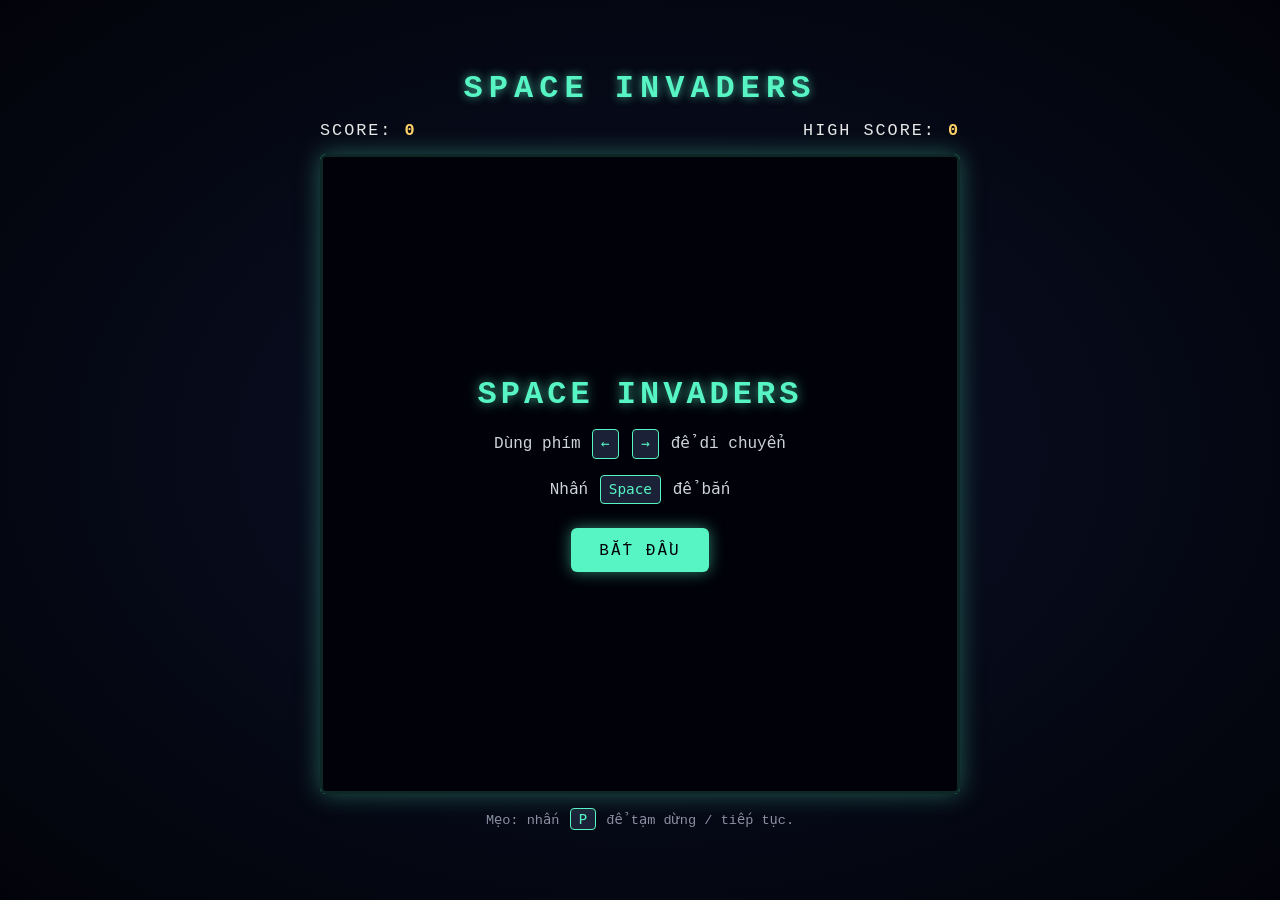
==== index.html @ c537b1a1 "space_invader" ====
<!DOCTYPE html>
<html lang="vi">
<head>
  <meta charset="UTF-8" />
  <meta name="viewport" content="width=device-width, initial-scale=1.0" />
  <title>Space Invaders - Vanilla JS</title>
  <link rel="stylesheet" href="css/style.css" />
</head>
<body>
  <!-- Khung chứa toàn bộ game, dùng để căn giữa màn hình -->
  <main class="game-wrapper">
    <h1 class="game-title">SPACE INVADERS</h1>

    <!-- Thanh hiển thị điểm số hiện tại và điểm cao nhất -->
    <div class="scoreboard">
      <span>SCORE: <strong id="scoreValue">0</strong></span>
      <span>HIGH SCORE: <strong id="highScoreValue">0</strong></span>
    </div>

    <!-- Vùng canvas + các overlay (start / game over) nằm chồng lên nhau -->
    <div class="canvas-container">
      <!-- Toàn bộ đồ họa game được vẽ trên canvas này -->
      <canvas id="gameCanvas" width="640" height="640"></canvas>

      <!-- Overlay màn hình bắt đầu -->
      <div class="overlay" id="startScreen">
        <h2>SPACE INVADERS</h2>
        <p>Dùng phím <kbd>&larr;</kbd> <kbd>&rarr;</kbd> để di chuyển</p>
        <p>Nhấn <kbd>Space</kbd> để bắn</p>
        <button class="btn" id="startButton">BẮT ĐẦU</button>
      </div>

      <!-- Overlay màn hình kết thúc (mặc định ẩn) -->
      <div class="overlay hidden" id="gameOverScreen">
        <h2>GAME OVER</h2>
        <p>Điểm của bạn: <strong id="finalScore">0</strong></p>
        <p>Điểm cao nhất: <strong id="finalHighScore">0</strong></p>
        <button class="btn" id="restartButton">CHƠI LẠI</button>
      </div>
    </div>

    <p class="hint">Mẹo: nhấn <kbd>P</kbd> để tạm dừng / tiếp tục.</p>
  </main>

  <!-- Nạp file khởi động dưới dạng ES Module để dùng được import/export -->
  <script type="module" src="js/main.js"></script>
</body>
</html>
---- css/style.css ----
/* ============================================================
   style.css - Giao diện cho game Space Invaders
   Mục tiêu: căn giữa màn hình, nền tối (vũ trụ), viền canvas rõ ràng
   ============================================================ */

/* Reset cơ bản để loại bỏ margin/padding mặc định của trình duyệt */
* {
  margin: 0;
  padding: 0;
  box-sizing: border-box;
}

/* Nền tối kiểu vũ trụ: gradient từ xanh đen sang đen tuyền */
body {
  min-height: 100vh;
  display: flex;
  justify-content: center;
  align-items: center;
  background: radial-gradient(ellipse at center, #0b1026 0%, #02030a 100%);
  font-family: "Courier New", Courier, monospace;
  color: #e8e8e8;
  /* Không cho phép cuộn ngang khi canvas hơi lớn trên màn hình nhỏ */
  overflow: hidden;
}

/* Khung tổng căn giữa toàn bộ nội dung theo chiều dọc */
.game-wrapper {
  display: flex;
  flex-direction: column;
  align-items: center;
  gap: 14px;
}

/* Tiêu đề game với hiệu ứng phát sáng kiểu neon */
.game-title {
  font-size: 2rem;
  letter-spacing: 6px;
  color: #57f5c4;
  text-shadow: 0 0 10px rgba(87, 245, 196, 0.7);
}

/* Thanh điểm số: trải đều theo chiều ngang bằng chiều rộng canvas */
.scoreboard {
  width: 640px;
  max-width: 90vw;
  display: flex;
  justify-content: space-between;
  font-size: 1.05rem;
  letter-spacing: 2px;
}

.scoreboard strong {
  color: #ffd166;
}

/* Vùng chứa canvas - dùng position relative để overlay nằm chồng chính xác */
.canvas-container {
  position: relative;
  width: 640px;
  height: 640px;
  max-width: 90vw;
}

/* Viền canvas rõ ràng + bóng phát sáng để nổi bật trên nền tối */
#gameCanvas {
  display: block;
  width: 100%;
  height: 100%;
  background: #02030a;
  border: 3px solid #57f5c4;
  border-radius: 6px;
  box-shadow: 0 0 25px rgba(87, 245, 196, 0.35);
}

/* Lớp overlay phủ kín canvas, dùng cho màn hình Start và Game Over */
.overlay {
  position: absolute;
  inset: 0; /* top/right/bottom/left = 0 */
  display: flex;
  flex-direction: column;
  justify-content: center;
  align-items: center;
  gap: 16px;
  text-align: center;
  background: rgba(2, 3, 10, 0.85);
  border-radius: 6px;
  padding: 20px;
}

.overlay h2 {
  font-size: 2rem;
  letter-spacing: 4px;
  color: #57f5c4;
  text-shadow: 0 0 12px rgba(87, 245, 196, 0.7);
}

.overlay p {
  font-size: 1rem;
  line-height: 1.6;
  color: #cfd3dc;
}

.overlay strong {
  color: #ffd166;
}

/* Phím gợi ý hiển thị dạng nút bàn phím nhỏ */
kbd {
  display: inline-block;
  padding: 2px 8px;
  margin: 0 2px;
  background: #1b2238;
  border: 1px solid #57f5c4;
  border-radius: 4px;
  font-size: 0.9rem;
  color: #57f5c4;
}

/* Nút bấm Start / Restart */
.btn {
  margin-top: 8px;
  padding: 12px 28px;
  font-family: inherit;
  font-size: 1rem;
  letter-spacing: 2px;
  color: #02030a;
  background: #57f5c4;
  border: none;
  border-radius: 6px;
  cursor: pointer;
  transition: transform 0.1s ease, box-shadow 0.2s ease;
  box-shadow: 0 0 15px rgba(87, 245, 196, 0.5);
}

.btn:hover {
  transform: scale(1.05);
  box-shadow: 0 0 22px rgba(87, 245, 196, 0.8);
}

.btn:active {
  transform: scale(0.98);
}

/* Dòng gợi ý nhỏ phía dưới canvas */
.hint {
  font-size: 0.85rem;
  color: #8a90a2;
}

/* Tiện ích ẩn phần tử (dùng để bật/tắt overlay) */
.hidden {
  display: none;
}
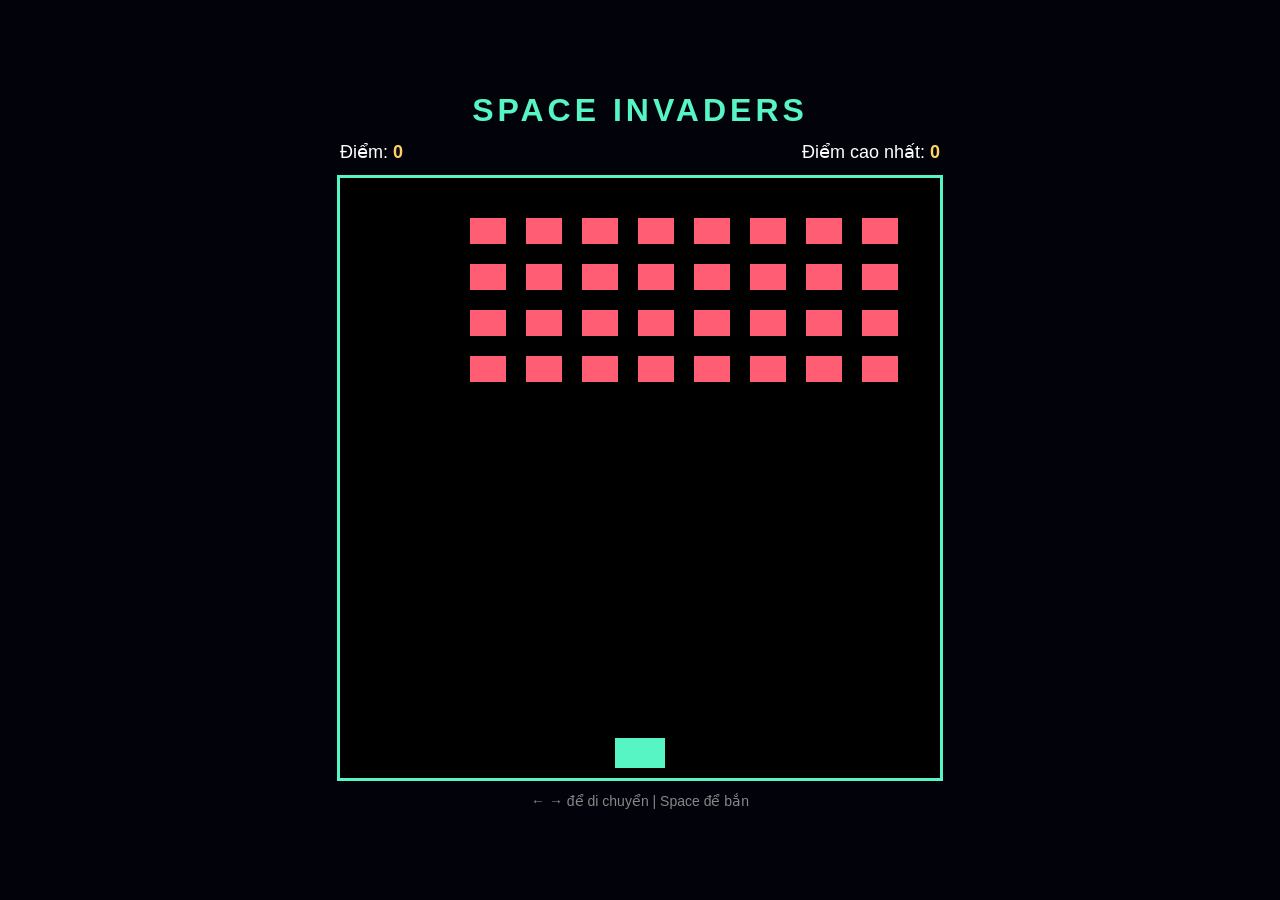
==== commit 8a277f44: "update" ====
--- a/index.html
+++ b/index.html
@@ -3,46 +3,26 @@
 <head>
   <meta charset="UTF-8" />
   <meta name="viewport" content="width=device-width, initial-scale=1.0" />
-  <title>Space Invaders - Vanilla JS</title>
-  <link rel="stylesheet" href="css/style.css" />
+  <title>Space Invaders</title>
+  <!-- Liên kết tới file CSS để trang trí giao diện -->
+  <link rel="stylesheet" href="style.css" />
 </head>
 <body>
-  <!-- Khung chứa toàn bộ game, dùng để căn giữa màn hình -->
-  <main class="game-wrapper">
-    <h1 class="game-title">SPACE INVADERS</h1>
+  <h1>SPACE INVADERS</h1>
 
-    <!-- Thanh hiển thị điểm số hiện tại và điểm cao nhất -->
-    <div class="scoreboard">
-      <span>SCORE: <strong id="scoreValue">0</strong></span>
-      <span>HIGH SCORE: <strong id="highScoreValue">0</strong></span>
-    </div>
+  <!-- Dòng hiển thị điểm số hiện tại và điểm cao nhất -->
+  <div id="scoreboard">
+    <span>Điểm: <strong id="score">0</strong></span>
+    <span>Điểm cao nhất: <strong id="highScore">0</strong></span>
+  </div>
 
-    <!-- Vùng canvas + các overlay (start / game over) nằm chồng lên nhau -->
-    <div class="canvas-container">
-      <!-- Toàn bộ đồ họa game được vẽ trên canvas này -->
-      <canvas id="gameCanvas" width="640" height="640"></canvas>
+  <!-- Toàn bộ hình ảnh game sẽ được vẽ lên thẻ canvas này -->
+  <canvas id="gameCanvas" width="600" height="600"></canvas>
 
-      <!-- Overlay màn hình bắt đầu -->
-      <div class="overlay" id="startScreen">
-        <h2>SPACE INVADERS</h2>
-        <p>Dùng phím <kbd>&larr;</kbd> <kbd>&rarr;</kbd> để di chuyển</p>
-        <p>Nhấn <kbd>Space</kbd> để bắn</p>
-        <button class="btn" id="startButton">BẮT ĐẦU</button>
-      </div>
+  <!-- Hướng dẫn chơi -->
+  <p id="hint">← → để di chuyển | Space để bắn</p>
 
-      <!-- Overlay màn hình kết thúc (mặc định ẩn) -->
-      <div class="overlay hidden" id="gameOverScreen">
-        <h2>GAME OVER</h2>
-        <p>Điểm của bạn: <strong id="finalScore">0</strong></p>
-        <p>Điểm cao nhất: <strong id="finalHighScore">0</strong></p>
-        <button class="btn" id="restartButton">CHƠI LẠI</button>
-      </div>
-    </div>
-
-    <p class="hint">Mẹo: nhấn <kbd>P</kbd> để tạm dừng / tiếp tục.</p>
-  </main>
-
-  <!-- Nạp file khởi động dưới dạng ES Module để dùng được import/export -->
-  <script type="module" src="js/main.js"></script>
+  <!-- Liên kết tới file JavaScript (đặt cuối trang để HTML tải xong trước) -->
+  <script src="script.js"></script>
 </body>
 </html>
--- a/style.css
+++ b/style.css
@@ -0,0 +1,55 @@
+/* ===== style.css - Trang trí giao diện game ===== */
+
+/* Bỏ lề mặc định của trình duyệt cho gọn */
+* {
+  margin: 0;
+  padding: 0;
+  box-sizing: border-box;
+}
+
+/* Toàn trang: nền tối (vũ trụ), chữ màu sáng, căn mọi thứ vào giữa */
+body {
+  background-color: #02030a; /* màu tối như vũ trụ */
+  color: white;
+  font-family: Arial, sans-serif;
+  text-align: center;
+
+  /* Dùng flex để xếp nội dung theo cột và căn giữa màn hình */
+  min-height: 100vh;
+  display: flex;
+  flex-direction: column;
+  align-items: center;
+  justify-content: center;
+  gap: 12px;
+}
+
+/* Tiêu đề game */
+h1 {
+  color: #57f5c4;
+  letter-spacing: 4px;
+}
+
+/* Dòng điểm số: cho rộng bằng canvas và đẩy 2 đầu ra 2 bên */
+#scoreboard {
+  width: 600px;
+  display: flex;
+  justify-content: space-between;
+  font-size: 18px;
+}
+
+/* Tô màu vàng cho số điểm để dễ nhìn */
+#scoreboard strong {
+  color: #ffd166;
+}
+
+/* Viền canvas rõ ràng để nổi bật trên nền tối */
+#gameCanvas {
+  background-color: #000;
+  border: 3px solid #57f5c4;
+}
+
+/* Dòng hướng dẫn nhỏ phía dưới */
+#hint {
+  color: #888;
+  font-size: 14px;
+}
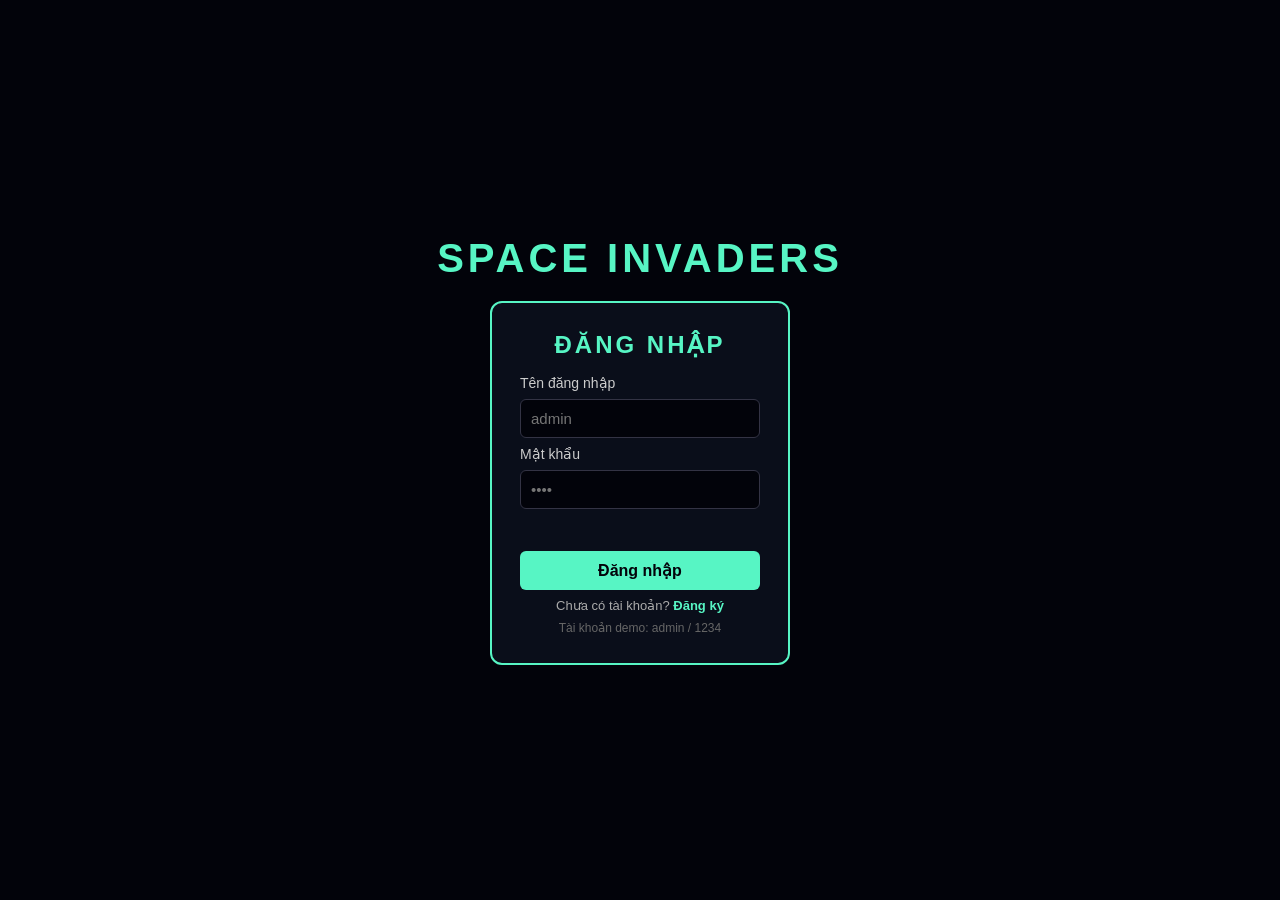
==== commit e46e42bf: "ud" ====
--- a/index.html
+++ b/index.html
@@ -3,26 +3,38 @@
 <head>
   <meta charset="UTF-8" />
   <meta name="viewport" content="width=device-width, initial-scale=1.0" />
-  <title>Space Invaders</title>
-  <!-- Liên kết tới file CSS để trang trí giao diện -->
+  <title>Đăng nhập - Space Invaders</title>
   <link rel="stylesheet" href="style.css" />
 </head>
 <body>
-  <h1>SPACE INVADERS</h1>
+  <!-- ===== TRANG ĐĂNG NHẬP ===== -->
+  <!-- Tiêu đề lớn tên game ở trên, form đăng nhập ở dưới. -->
+  <div id="loginScreen" class="auth-screen">
+    <h1>SPACE INVADERS</h1>
 
-  <!-- Dòng hiển thị điểm số hiện tại và điểm cao nhất -->
-  <div id="scoreboard">
-    <span>Điểm: <strong id="score">0</strong></span>
-    <span>Điểm cao nhất: <strong id="highScore">0</strong></span>
+    <form id="loginForm" class="login-box">
+      <h2>ĐĂNG NHẬP</h2>
+
+      <label for="loginUsername">Tên đăng nhập</label>
+      <input type="text" id="loginUsername" placeholder="admin" autocomplete="username" />
+
+      <label for="loginPassword">Mật khẩu</label>
+      <input type="password" id="loginPassword" placeholder="••••" autocomplete="current-password" />
+
+      <!-- Dòng báo lỗi -->
+      <p id="loginError" class="login-error"></p>
+
+      <button type="submit">Đăng nhập</button>
+
+      <p class="login-switch">
+        Chưa có tài khoản?
+        <a href="register.html">Đăng ký</a>
+      </p>
+      <p class="login-hint">Tài khoản demo: admin / 1234</p>
+    </form>
   </div>
 
-  <!-- Toàn bộ hình ảnh game sẽ được vẽ lên thẻ canvas này -->
-  <canvas id="gameCanvas" width="600" height="600"></canvas>
-
-  <!-- Hướng dẫn chơi -->
-  <p id="hint">← → để di chuyển | Space để bắn</p>
-
-  <!-- Liên kết tới file JavaScript (đặt cuối trang để HTML tải xong trước) -->
-  <script src="script.js"></script>
+  <!-- Xử lý đăng nhập -->
+  <script src="auth.js"></script>
 </body>
 </html>
--- a/style.css
+++ b/style.css
@@ -53,3 +53,149 @@
   color: #888;
   font-size: 14px;
 }
+
+/* ===== Tiện ích: ẩn phần tử ===== */
+.hidden {
+  display: none;
+}
+
+/* ===== Màn hình đăng nhập / đăng ký: tiêu đề trên, form dưới ===== */
+.auth-screen {
+  display: flex;
+  flex-direction: column;
+  align-items: center;
+  gap: 20px;
+}
+
+/* Tiêu đề game ở trang đăng nhập to và rõ hơn một chút */
+.auth-screen h1 {
+  font-size: 40px;
+}
+
+
+/* ===== Khu vực game: xếp dọc, căn giữa ===== */
+#gameContainer {
+  display: flex;
+  flex-direction: column;
+  align-items: center;
+  gap: 12px;
+}
+
+/* Thanh trên cùng: tiêu đề bên trái, nút đăng xuất bên phải */
+#topBar {
+  width: 600px;
+  display: flex;
+  align-items: center;
+  justify-content: space-between;
+}
+
+/* Nút đăng xuất nhỏ gọn, viền xanh */
+#logoutBtn {
+  background-color: transparent;
+  color: #57f5c4;
+  border: 1px solid #57f5c4;
+  border-radius: 6px;
+  padding: 6px 14px;
+  font-size: 14px;
+  cursor: pointer;
+}
+
+#logoutBtn:hover {
+  background-color: #57f5c4;
+  color: #02030a;
+}
+
+/* ===== MÀN HÌNH ĐĂNG NHẬP ===== */
+/* Hộp form căn giữa, nền tối hơn một chút để nổi bật */
+.login-box {
+  display: flex;
+  flex-direction: column;
+  gap: 8px;
+  width: 300px;
+  padding: 28px;
+  background-color: #0a0e1a;
+  border: 2px solid #57f5c4;
+  border-radius: 12px;
+  text-align: left;
+}
+
+/* Tiêu đề form đăng nhập */
+.login-box h2 {
+  color: #57f5c4;
+  letter-spacing: 3px;
+  text-align: center;
+  margin-bottom: 8px;
+}
+
+/* Nhãn của ô nhập */
+.login-box label {
+  font-size: 14px;
+  color: #ccc;
+}
+
+/* Ô nhập liệu */
+.login-box input {
+  padding: 10px;
+  border: 1px solid #334;
+  border-radius: 6px;
+  background-color: #02030a;
+  color: white;
+  font-size: 15px;
+}
+
+.login-box input:focus {
+  outline: none;
+  border-color: #57f5c4;
+}
+
+/* Nút đăng nhập */
+.login-box button {
+  margin-top: 8px;
+  padding: 10px;
+  border: none;
+  border-radius: 6px;
+  background-color: #57f5c4;
+  color: #02030a;
+  font-size: 16px;
+  font-weight: bold;
+  cursor: pointer;
+}
+
+.login-box button:hover {
+  background-color: #3fe0ad;
+}
+
+/* Dòng báo lỗi: màu đỏ, ẩn khi rỗng */
+.login-error {
+  color: #ff5d73;
+  font-size: 14px;
+  min-height: 18px;
+  text-align: center;
+}
+
+/* Gợi ý tài khoản demo */
+.login-hint {
+  color: #666;
+  font-size: 12px;
+  text-align: center;
+}
+
+/* Dòng chuyển đổi giữa form đăng nhập và đăng ký */
+.login-switch {
+  color: #aaa;
+  font-size: 13px;
+  text-align: center;
+}
+
+.login-switch a {
+  color: #57f5c4;
+  text-decoration: none;
+  font-weight: bold;
+}
+
+.login-switch a:hover {
+  text-decoration: underline;
+}
+
+
+
